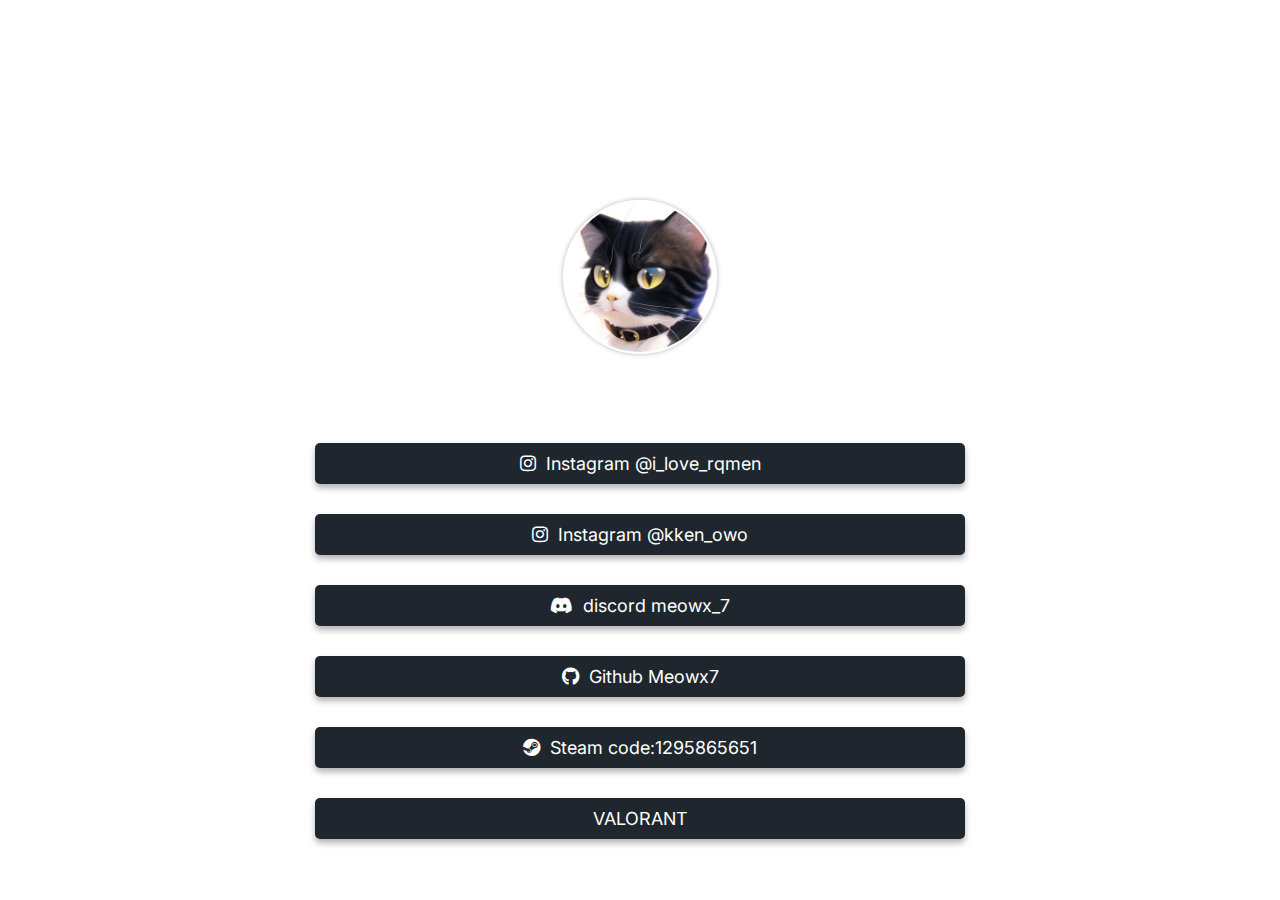
==== index.html @ a959f2a7 "Add files via upload" ====
<!DOCTYPE html>
<html>
  <head>
    <title>AccountLinks</title>
    <link rel="stylesheet" type="text/css" href="accountstyles.css">
    <link href="https://fonts.googleapis.com/css2?family=Inter:wght@100&display=swap" rel="stylesheet">
    <link rel="stylesheet" href="https://cdnjs.cloudflare.com/ajax/libs/font-awesome/5.15.3/css/all.min.css">

<div class="accountlink">
  <div class="profile">
    <img src="images/profile_picture.png" alt="プロフィール写真">
    <h1>KK</h1>
    <h2>@i_love_rqmen</h2>
  </div>
  <div class="buttons">
    <a href="https://instagram.com/i_love_rqmen" class="button instagram1" target="_blank">
    <i class="fab fa-instagram"></i> Instagram  @i_love_rqmen
  </a>
    <a href="https://instagram.com/kken_owo" class="button instagram2" target="_blank">
    <i class="fab fa-instagram"></i> Instagram  @kken_owo
  </a>
  <a href="https://discord.com/channels/@me" class="button discord" target="_blank">
    <i class="fab fa-discord"></i> discord  meowx_7
  </a>
  <a href="https:https://github.com/Meowx7" class="button github" target="_blank">
    <i class="fab fa-github"></i> Github  Meowx7
  </a> 
   <a href="https://s.team/p/gtft-hkff/qnjrtnnb" class="button steam" target="_blank">
    <i class="fab fa-steam"></i> Steam code:1295865651
  </a>


  <div class="buttons">
    <a href="valorant.html" class="button VALORANT" onclick="openPasswordModal(event)">VALORANT</a>
  </div>
  
  <!-- パスワード入力用のモーダル -->
  <div id="password-modal" class="modal">
    <div class="modal-content">
      <span class="close" onclick="closePasswordModal()">&times;</span>
      <h2>Enter Password</h2>
      <input type="password" id="password-input" placeholder="Enter Password">
      <button onclick="checkPassword()">決定</button>
      <p id="password-error" class="error-message"></p>
    </div>
  </div>
  
  <script src="script.js"></script>
---- accountstyles.css ----
body {/*背景などfont*/
  font-family: "Inter", sans-serif; /* フォントをInterに設定 */
  
  background-image: url(images/wallpaper.png); /* 背景画像のパスを指定 */
  background-size: 300% 400%; /* 拡大 */
  background-position: center; /* 背景画像の位置を中央に設定 */
  background-repeat: no-repeat; /* 背景画像の繰り返しを無効にする */
}

.accountlink {
  margin-top: 200px; /* 適切なマージンを設定 */
  text-align: center;
}

.accountlink .profile {
  margin-bottom: 20px;
}

.accountlink .profile img {
  width: 150px; /* プロフィール写真の幅を調整 */
  height: 150px; /* プロフィール写真の高さを調整 */
  border-radius: 50%; /* 円形のプロフィール写真にするための設定 */
  object-fit: cover; /* プロフィール写真のアスペクト比を維持し、枠内に収まるようにする */
  border: 2px solid #fff; /* 枠の色と幅を設定 */
  box-shadow: 0 0 5px rgba(0, 0, 0, 0.3); /* 枠に影を追加 */
}

.accountlink .profile h1 {
  font-size: 24px; /* 名前の文字サイズを調整 */
  margin-top: 10px;
}

h1 {
  letter-spacing: 3px; /* KKの文字間の間隔を調整する値を指定 */
  line-height: 20px; /* 行の高さを調整する値を指定 */
  color: rgb(255, 255, 255); /* 文字の色を設定 */
}

h2 {
  letter-spacing: -1px; /* @---の文字間の間隔を調整する値を指定 */
  line-height: 0px; /* 行の高さを調整する値を指定 */
  color: rgb(255, 255, 255); /* 文字の色を設定 */
}
.accountlink .buttons {
  display: flex;
  flex-direction: column; /* ボタンを縦並びにする */
  align-items: center; /* ボタンを中央揃えにする */
}

.accountlink .button {
  display: inline-flex;
  align-items: center;
  justify-content: center; /* テキストを水平方向に中央揃え */
  padding: 10px 200px; /*ボタンの大きさ*/
  margin: 15px 0; /* ボタン間の余白を追加 */
  font-size: 18px;
  text-decoration: none;
  color: #fff;
  border-radius: 5px;
  transition: background-color 0.3s ease;
  flex-grow: 1; /* ボタンの横幅を自動調整 */
  min-width: 250px; /* 最小のボタン幅を指定 */
}

.accountlink .button i {
  margin-right: 10px; /* アイコンとテキストの間隔を調整 */
}

.accountlink .button:hover {
  background-color: #ff0000; /* ボタンのホバー時の背景色を設定 */
}

.accountlink .button.instagram1 {
  background-color: #20262E; /* ボタンの背景色を設定 */
  box-shadow: 0 4px 6px rgba(0, 0, 0, 0.3); /* 影の設定 */
}

.accountlink .button.instagram2 {
  background-color: #20262E; /* ボタンの背景色を設定 */
  box-shadow: 0 4px 6px rgba(0, 0, 0, 0.3); /* 影の設定 */
}

.accountlink .button.discord {
  background-color: #20262E; /* ボタンの背景色を設定 */
  box-shadow: 0 4px 6px rgba(0, 0, 0, 0.3); /* 影の設定 */
}

.accountlink .button.github {
  background-color: #20262E; /* ボタンの背景色を設定 */
  box-shadow: 0 4px 6px rgba(0, 0, 0, 0.3); /* 影の設定 */
}

.accountlink .button.steam {
  background-color: #20262E; /* ボタンの背景色を設定 */
  box-shadow: 0 4px 6px rgba(0, 0, 0, 0.3); /* 影の設定 */
}

.accountlink .button.VALORANT {
  background-color: #20262E; /* ボタンの背景色を設定 */
  box-shadow: 0 4px 6px rgba(0, 0, 0, 0.3); /* 影の設定 */
}

/*ここからpassword*/
.modal {
  display: none;
  position: fixed;
  z-index: 999;
  left: 0;
  top: 0;
  width: 100%;
  height: 100%;
  overflow: auto;
  background-color: rgba(0, 0, 0, 0.4);
}

.modal-content {
  background-color: #fefefe;
  margin: 20% auto;
  padding: 20px;
  border: 1px solid #888;
  width: 80%;
  max-width: 400px;
  border-radius: 10px; /* ポップアップの四角の丸みを設定 */
}

.close {
  color: #aaa;
  float: right;
  font-size: 28px;
  font-weight: bold;
  cursor: pointer;
}

.close:hover,
.close:focus {
  color: black;
  text-decoration: none;
  cursor: pointer;
}
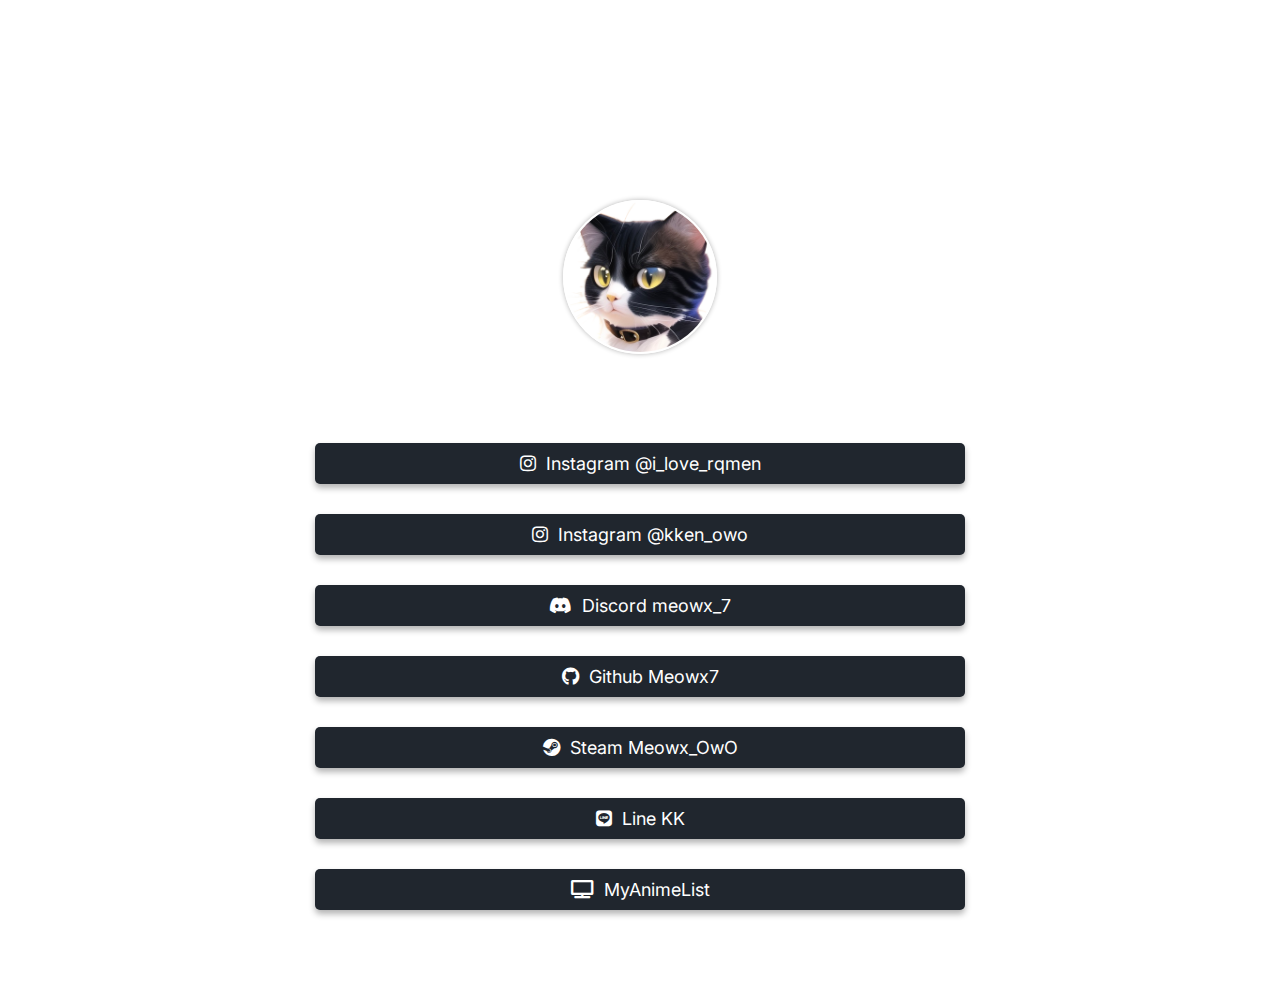
==== commit 3fd70081: "Add files via upload" ====
--- a/index.html
+++ b/index.html
@@ -5,6 +5,7 @@
     <link rel="stylesheet" type="text/css" href="accountstyles.css">
     <link href="https://fonts.googleapis.com/css2?family=Inter:wght@100&display=swap" rel="stylesheet">
     <link rel="stylesheet" href="https://cdnjs.cloudflare.com/ajax/libs/font-awesome/5.15.3/css/all.min.css">
+    
 
 <div class="accountlink">
   <div class="profile">
@@ -13,39 +14,57 @@
     <h2>@i_love_rqmen</h2>
   </div>
   <div class="buttons">
-    <a href="https://instagram.com/i_love_rqmen" class="button instagram1" target="_blank">
+    <a href="https://instagram.com/i_love_rqmen" class="button accountbutton" target="_blank">
     <i class="fab fa-instagram"></i> Instagram  @i_love_rqmen
   </a>
-    <a href="https://instagram.com/kken_owo" class="button instagram2" target="_blank">
+
+    <a href="https://instagram.com/kken_owo" class="button accountbutton" target="_blank">
     <i class="fab fa-instagram"></i> Instagram  @kken_owo
   </a>
-  <a href="https://discord.com/channels/@me" class="button discord" target="_blank">
-    <i class="fab fa-discord"></i> discord  meowx_7
-  </a>
-  <a href="https:https://github.com/Meowx7" class="button github" target="_blank">
+
+  <a href="#" class="button accountbutton" id="showdiscord">
+    <i class="fab fa-discord"></i> Discord  meowx_7
+  </a>  
+  <div class="popup" id="discordPopup">
+    <div class="popup-content">
+      <h2>Discord  meowx_7</h2>
+      <p>ID:meowx_7</p>
+      <button class="close-button" id="closeDiscordPopup">Close</button>
+    </div>
+  </div>
+
+  <a href="https://github.com/Meowx7" class="button accountbutton" target="_blank">
     <i class="fab fa-github"></i> Github  Meowx7
   </a> 
-   <a href="https://s.team/p/gtft-hkff/qnjrtnnb" class="button steam" target="_blank">
-    <i class="fab fa-steam"></i> Steam code:1295865651
+
+  <a href="#" class="button accountbutton" id="showsteam">
+    <i class="fab fa-steam"></i> Steam  Meowx_OwO
   </a>
-
-
-  <div class="buttons">
-    <a href="valorant.html" class="button VALORANT" onclick="openPasswordModal(event)">VALORANT</a>
-  </div>
-  
-  <!-- パスワード入力用のモーダル -->
-  <div id="password-modal" class="modal">
-    <div class="modal-content">
-      <span class="close" onclick="closePasswordModal()">&times;</span>
-      <h2>Enter Password</h2>
-      <input type="password" id="password-input" placeholder="Enter Password">
-      <button onclick="checkPassword()">決定</button>
-      <p id="password-error" class="error-message"></p>
+  <div class="popup" id="steamPopup">
+    <div class="popup-content">
+      <h2>Steam  Meowx_OwO</h2>
+      <p>FriendID:1295865651</p>
+      <button class="close-button" id="closeSteamPopup">Close</button>
     </div>
   </div>
   
+  <a href="#" class="button accountbutton" id="showline">
+    <i class="fab fa-line"></i> Line  KK
+  </a>
+  <div class="popup" id="linePopup">
+    <div class="popup-content">
+      <h2>LINE  KK</h2>
+      <img src="images/qr-code-image.png" alt="QR Code">
+      <p>LINE QR</p>
+      <button class="close-button" id="closeLinePopup">Close</button>
+    </div>
+  </div>
+
+  <a href="https://myanimelist.net/profile/UwU_KK" class="button accountbutton" target="_blank">
+    <i class="fas fa-tv"></i> MyAnimeList
+  </a> 
   <script src="script.js"></script>
-  
-  
-  +
+  <div id="hashtag">
+    #BeHappy❤
+  </div>--- a/accountstyles.css
+++ b/accountstyles.css
@@ -1,8 +1,8 @@
 body {/*背景などfont*/
   font-family: "Inter", sans-serif; /* フォントをInterに設定 */
   
-  background-image: url(images/wallpaper.png); /* 背景画像のパスを指定 */
-  background-size: 300% 400%; /* 拡大 */
+  background-image: url(images/wallpaper.jpg); /* 背景画像のパスを指定 */
+  background-size: 400% 500%; /* 拡大 */
   background-position: center; /* 背景画像の位置を中央に設定 */
   background-repeat: no-repeat; /* 背景画像の繰り返しを無効にする */
 }
@@ -67,73 +67,50 @@
 }
 
 .accountlink .button:hover {
-  background-color: #ff0000; /* ボタンのホバー時の背景色を設定 */
+  background-color: #ffffff; /* ボタンのホバー時の背景色を設定 */
 }
 
-.accountlink .button.instagram1 {
+.accountlink .button.accountbutton {
   background-color: #20262E; /* ボタンの背景色を設定 */
   box-shadow: 0 4px 6px rgba(0, 0, 0, 0.3); /* 影の設定 */
 }
 
-.accountlink .button.instagram2 {
-  background-color: #20262E; /* ボタンの背景色を設定 */
-  box-shadow: 0 4px 6px rgba(0, 0, 0, 0.3); /* 影の設定 */
+/* ポップアップ関係 */
+.popup {
+  display: none;
+  position: fixed;
+  top: 0;
+  left: 0;
+  width: 100%;
+  height: 100%;
+  background-color: rgba(0, 0, 0, 0.5);
+  justify-content: center;
+  align-items: center;
 }
 
-.accountlink .button.discord {
-  background-color: #20262E; /* ボタンの背景色を設定 */
-  box-shadow: 0 4px 6px rgba(0, 0, 0, 0.3); /* 影の設定 */
+.popup-content {
+  background-color: #20262E;
+  color: white;
+   font-weight: bold;
+  padding: 20px;
+  border-radius: 5px;
+  box-shadow: 0 20px 10px rgba(0, 0, 0, 0.1);
 }
 
-.accountlink .button.github {
-  background-color: #20262E; /* ボタンの背景色を設定 */
-  box-shadow: 0 4px 6px rgba(0, 0, 0, 0.3); /* 影の設定 */
+.popup-content h2 {
+  color: white;
 }
 
-.accountlink .button.steam {
-  background-color: #20262E; /* ボタンの背景色を設定 */
-  box-shadow: 0 4px 6px rgba(0, 0, 0, 0.3); /* 影の設定 */
+.close-button {
+  background-color: #20262E;
+  color: white;
+  margin-top: 10px;
 }
 
-.accountlink .button.VALORANT {
-  background-color: #20262E; /* ボタンの背景色を設定 */
-  box-shadow: 0 4px 6px rgba(0, 0, 0, 0.3); /* 影の設定 */
-}
-
-/*ここからpassword*/
-.modal {
-  display: none;
-  position: fixed;
-  z-index: 999;
-  left: 0;
-  top: 0;
-  width: 100%;
-  height: 100%;
-  overflow: auto;
-  background-color: rgba(0, 0, 0, 0.4);
-}
-
-.modal-content {
-  background-color: #fefefe;
-  margin: 20% auto;
-  padding: 20px;
-  border: 1px solid #888;
-  width: 80%;
-  max-width: 400px;
-  border-radius: 10px; /* ポップアップの四角の丸みを設定 */
-}
-
-.close {
-  color: #aaa;
-  float: right;
-  font-size: 28px;
+#hashtag {
+  line-height: 50px;
+  font-size: medium; 
   font-weight: bold;
-  cursor: pointer;
-}
-
-.close:hover,
-.close:focus {
-  color: black;
-  text-decoration: none;
-  cursor: pointer;
-}
+  color: #ffffff;
+  
+}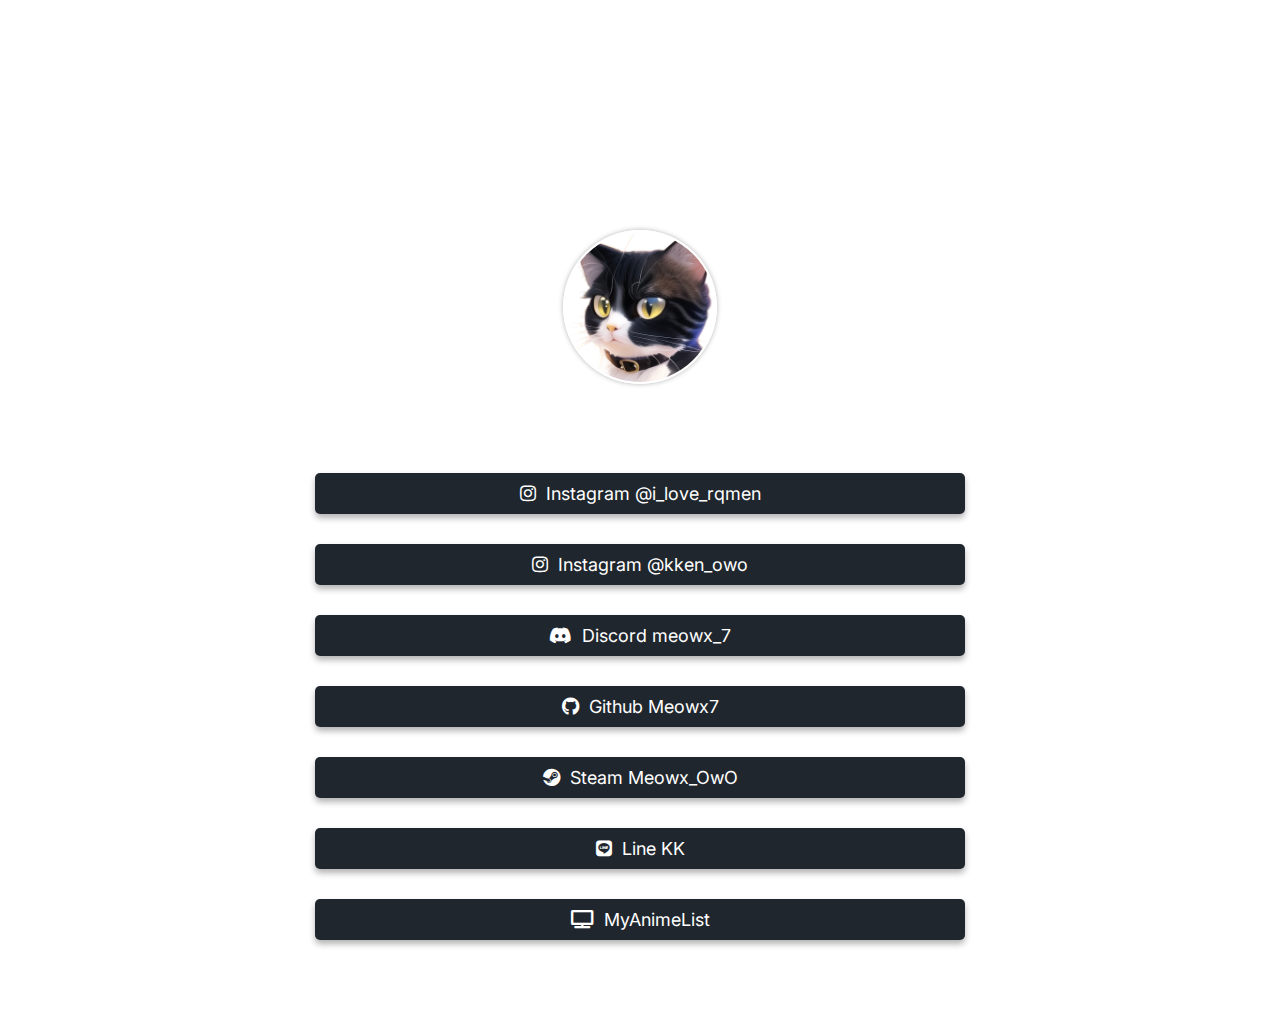
==== commit 8548923b: "Update index.html" ====
--- a/index.html
+++ b/index.html
@@ -5,6 +5,8 @@
     <link rel="stylesheet" type="text/css" href="accountstyles.css">
     <link href="https://fonts.googleapis.com/css2?family=Inter:wght@100&display=swap" rel="stylesheet">
     <link rel="stylesheet" href="https://cdnjs.cloudflare.com/ajax/libs/font-awesome/5.15.3/css/all.min.css">
+    <link rel="icon" type="image/png" href="images/icon.ico">
+  　<link rel="apple-touch-icon" href="images/icon.ico">
     
 
 <div class="accountlink">
@@ -67,4 +69,4 @@
 
   <div id="hashtag">
     #BeHappy❤
-  </div>+  </div>
--- a/accountstyles.css
+++ b/accountstyles.css
@@ -2,7 +2,7 @@
   font-family: "Inter", sans-serif; /* フォントをInterに設定 */
   
   background-image: url(images/wallpaper.jpg); /* 背景画像のパスを指定 */
-  background-size: 400% 500%; /* 拡大 */
+  background-size: 600% 700%; /* 拡大 */
   background-position: center; /* 背景画像の位置を中央に設定 */
   background-repeat: no-repeat; /* 背景画像の繰り返しを無効にする */
 }
@@ -113,4 +113,4 @@
   font-weight: bold;
   color: #ffffff;
   
-}+}
